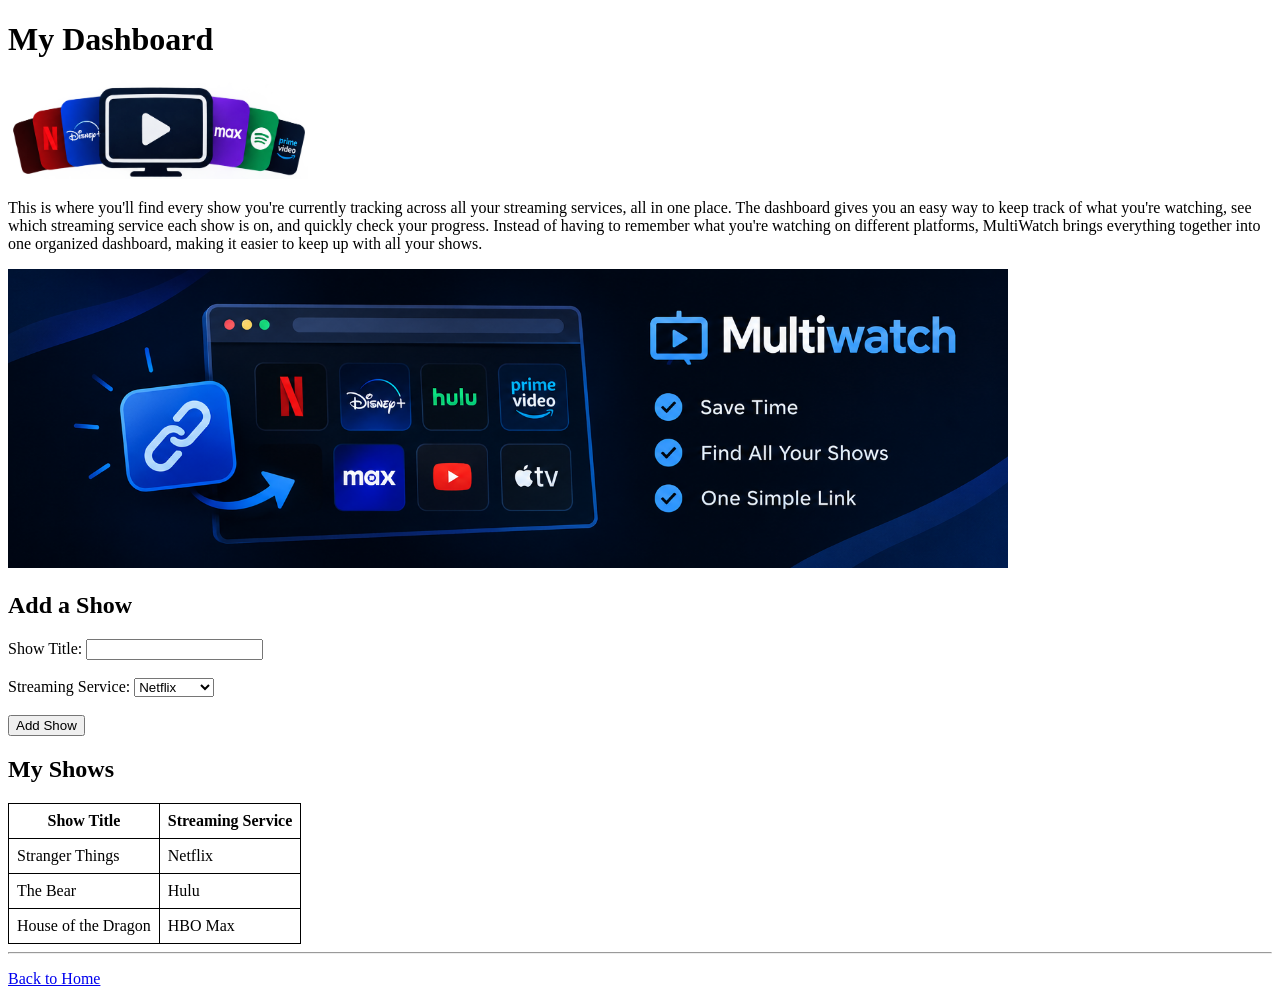
==== product_site/dashboard.html @ 45549ff5 "fixed html errors" ====
<!DOCTYPE html>
<!-- 
  Name: Ethan Moreta
  Date: 10/04/26
  Description: Dashboard page for MultiWatch, where a user will eventually 
  see all of their shows across different streaming services.
-->
<html lang="en">

<head>
    <meta charset="UTF-8">
    <title>MultiWatch Dashboard</title>
</head>

<body>

    <!-- Main heading for the page -->
    <h1>My Dashboard</h1>

    <img src="images/brand_logo.png" alt="logo image" width="300">

    <!-- Intro paragraph explaining the purpose of this page -->
    <p>
        This is where you'll find every show you're currently tracking across all your streaming services, all in one place. 
        The dashboard gives you an easy way to keep track of what you're watching, see which streaming service each show is 
        on, and quickly check your progress. Instead of having to remember what you're watching on different platforms, MultiWatch 
        brings everything together into one organized dashboard, making it easier to keep up with all your shows.
    </p>

    <img src="images/Multiwatch_Streaming_Hub_Banners.png" alt="product image" width="1000">

    <!-- 
      add show controls will go here later 
    -->
    <h2>Add a Show</h2>
    <form action="#" method="get">
 
        <!-- Text input -->
        <label for="show-title">Show Title:</label>
        <input type="text" id="show-title" name="show-title" maxlength="50" required>
        <br>
        <br>
 
        <!-- Dropdown for picking which streaming service the show is on -->
        <label for="service">Streaming Service:</label>
        <select id="service" name="service">
            <option value="netflix">Netflix</option>
            <option value="hulu">Hulu</option>
            <option value="hbomax">HBO Max</option>
            <option value="other">Other</option>
        </select>
        <br>
        <br>
 
        <input type="submit" value="Add Show">
 
    </form>

    <!-- 
      * Table of shows will go here, as they add the show in the form above it will populate here
      * Doesn't work yet just place holder
      * looked up styling to add lines for the table
    -->
    <h2>My Shows</h2>
    <table style="border-collapse: collapse;">
        <thead>
            <tr>
                <th style="border: 1px solid black; padding: 8px;">Show Title</th>
                <th style="border: 1px solid black; padding: 8px;">Streaming Service</th>
            </tr>
        </thead>
        <tbody>
            <tr>
                <td style="border: 1px solid black; padding: 8px;">Stranger Things</td>
                <td style="border: 1px solid black; padding: 8px;">Netflix</td>
            </tr>
            <tr>
                <td style="border: 1px solid black; padding: 8px;">The Bear</td>
                <td style="border: 1px solid black; padding: 8px;">Hulu</td>
            </tr>
            <tr>
                <td style="border: 1px solid black; padding: 8px;">House of the Dragon</td>
                <td style="border: 1px solid black; padding: 8px;">HBO Max</td>
            </tr>
        </tbody>
    </table>

    <hr>

    <!-- Link back to the main page -->
    <p>
        <a href="mainpage.html">Back to Home</a>
    </p>



</body>

</html>
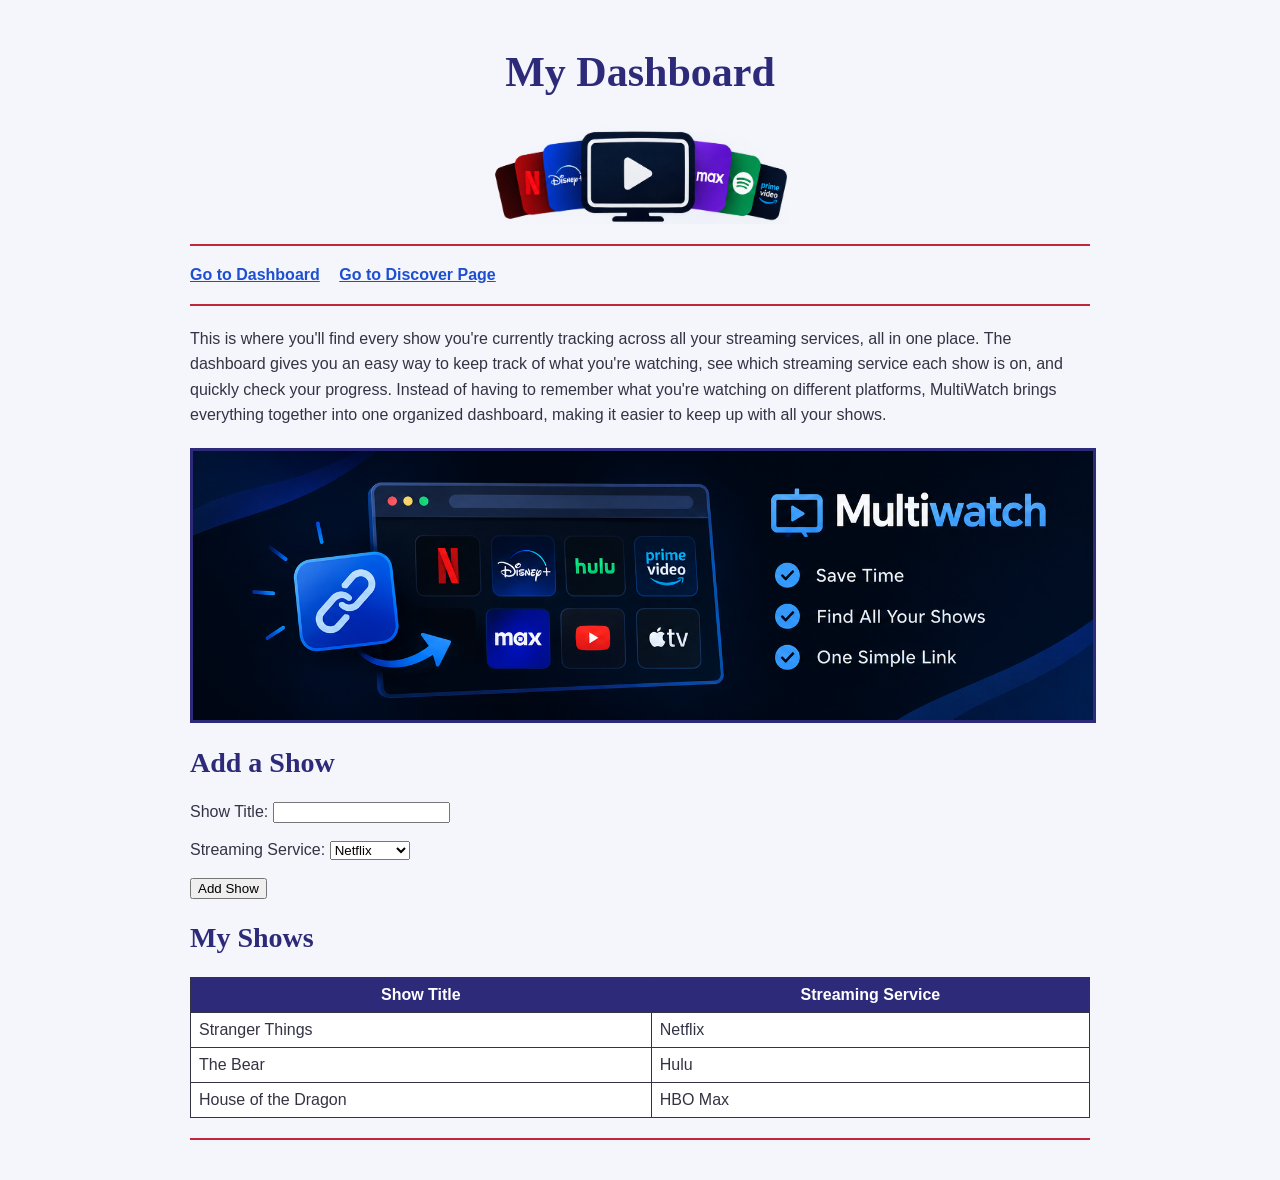
==== commit 4b3649ee: "Added CSS styling" ====
--- a/product_site/dashboard.html
+++ b/product_site/dashboard.html
@@ -6,19 +6,28 @@
   see all of their shows across different streaming services.
 -->
 <html lang="en">
-
+ 
 <head>
     <meta charset="UTF-8">
-    <title>MultiWatch Dashboard</title>
+    <title>MultiWatch Personal Dashboard</title>
+    <!-- Link to the shared external stylesheet -->
+    <link href="css/styles.css" type="text/css" rel="stylesheet">
 </head>
-
+ 
 <body>
-
+ 
     <!-- Main heading for the page -->
     <h1>My Dashboard</h1>
-
-    <img src="images/brand_logo.png" alt="logo image" width="300">
-
+ 
+    <img id="logo" src="images/brand_logo.png" alt="logo image" width="300">
+ 
+    <!-- Link back to the main page -->
+        <!-- Added link to dashboard page -->
+    <hr>
+        <a class="nav-link" href="mainpage.html">Go to Dashboard</a>
+        <a class="nav-link" href="discover.html">Go to Discover Page</a>
+    <hr>
+ 
     <!-- Intro paragraph explaining the purpose of this page -->
     <p>
         This is where you'll find every show you're currently tracking across all your streaming services, all in one place. 
@@ -26,9 +35,9 @@
         on, and quickly check your progress. Instead of having to remember what you're watching on different platforms, MultiWatch 
         brings everything together into one organized dashboard, making it easier to keep up with all your shows.
     </p>
-
-    <img src="images/Multiwatch_Streaming_Hub_Banners.png" alt="product image" width="1000">
-
+ 
+    <img class="banner" src="images/Multiwatch_Streaming_Hub_Banners.png" alt="product image" width="1000">
+ 
     <!-- 
       add show controls will go here later 
     -->
@@ -55,45 +64,38 @@
         <input type="submit" value="Add Show">
  
     </form>
-
+ 
     <!-- 
       * Table of shows will go here, as they add the show in the form above it will populate here
       * Doesn't work yet just place holder
-      * looked up styling to add lines for the table
+      * Table borders and padding are now styled in css/styles.css (.shows-table)
     -->
     <h2>My Shows</h2>
-    <table style="border-collapse: collapse;">
+    <table class="shows-table">
         <thead>
             <tr>
-                <th style="border: 1px solid black; padding: 8px;">Show Title</th>
-                <th style="border: 1px solid black; padding: 8px;">Streaming Service</th>
+                <th>Show Title</th>
+                <th>Streaming Service</th>
             </tr>
         </thead>
         <tbody>
             <tr>
-                <td style="border: 1px solid black; padding: 8px;">Stranger Things</td>
-                <td style="border: 1px solid black; padding: 8px;">Netflix</td>
+                <td>Stranger Things</td>
+                <td>Netflix</td>
             </tr>
             <tr>
-                <td style="border: 1px solid black; padding: 8px;">The Bear</td>
-                <td style="border: 1px solid black; padding: 8px;">Hulu</td>
+                <td>The Bear</td>
+                <td>Hulu</td>
             </tr>
             <tr>
-                <td style="border: 1px solid black; padding: 8px;">House of the Dragon</td>
-                <td style="border: 1px solid black; padding: 8px;">HBO Max</td>
+                <td>House of the Dragon</td>
+                <td>HBO Max</td>
             </tr>
         </tbody>
     </table>
-
+ 
     <hr>
-
-    <!-- Link back to the main page -->
-    <p>
-        <a href="mainpage.html">Back to Home</a>
-    </p>
-
-
-
+ 
 </body>
-
+ 
 </html>
--- a/product_site/css/styles.css
+++ b/product_site/css/styles.css
@@ -0,0 +1,123 @@
+/*
+  Name: Ethan Moreta
+  Description: Single external stylesheet shared by every MultiWatch page
+  (mainpage.html, dashboard.html, discover.html).
+
+  *** Looked up how to get some of these styling to work on imgages and things like that in order for them to look good ***
+  *** Also looked up a cool way to add coloring and styling to my forms ***
+*/
+
+body {
+    background-color: #f4f6fb;     /* background color on every page */
+    font-family: Arial, Verdana, sans-serif;
+    max-width: 900px;              /* keeps text lines readable */
+    margin: 0 auto;                /* centers the page */
+    padding: 20px;
+}
+ 
+ 
+/* h1 = main title of each page, same font properties everywhere */
+h1 {
+    font-family: Georgia, "Times New Roman", serif;
+    font-size: 42px;
+    color: #2e2a7a;
+    text-align: center;
+}
+ 
+/* h2 = section headings */
+h2 {
+    font-family: Georgia, "Times New Roman", serif;
+    font-size: 28px;
+    color: #2e2a7a;
+}
+ 
+ 
+/* Same font, size, and color for every paragraph on the site.
+   Fallback fonts (Verdana, sans-serif) are included. */
+p {
+    font-family: Arial, Verdana, sans-serif;
+    font-size: 16px;
+    line-height: 1.6;
+    color: #333344;
+}
+ 
+ 
+/* Unvisited link */
+a:link {
+    color: #1f4fd1;
+    text-decoration: underline;
+}
+ 
+/* Visited link (different color so users can tell) */
+a:visited {
+    color: #7a3fb0;
+}
+ 
+/* Keeps big images from running off the screen */
+img {
+    max-width: 100%;
+    height: auto;
+}
+ 
+hr {
+    border: 0;
+    border-top: 2px solid #c2263a;
+    margin: 20px 0;
+}
+ 
+ 
+/* #logo - the logo image at the top of each page (unique per page) */
+#logo {
+    display: block;
+    margin: 0 auto 10px auto;
+}
+ 
+/* .banner - the wide product images */
+.banner {
+    display: block;
+    margin: 20px auto;
+    border: 3px solid #2e2a7a;
+}
+ 
+/* .nav-link - the navigation links near the top of the pages */
+.nav-link {
+    font-weight: bold;
+    margin-right: 15px;
+}
+ 
+/* .shows-table - the table on the dashboard*/
+.shows-table {
+    border-collapse: collapse;
+    width: 100%;
+    background-color: #ffffff;
+}
+ 
+.shows-table th,
+.shows-table td {
+    border: 1px solid #333344;
+    padding: 8px;
+    font-family: Arial, Verdana, sans-serif;
+    color: #333344;
+}
+ 
+.shows-table th {
+    background-color: #2e2a7a;
+    color: #ffffff;
+}
+ 
+ 
+/* Forms (dashboard and discover pages) */
+label {
+    color: #333344;
+}
+ 
+fieldset {
+    border: 2px solid #2e2a7a;
+    margin-bottom: 15px;
+}
+ 
+legend {
+    color: #2e2a7a;
+    font-weight: bold;
+}
+ 
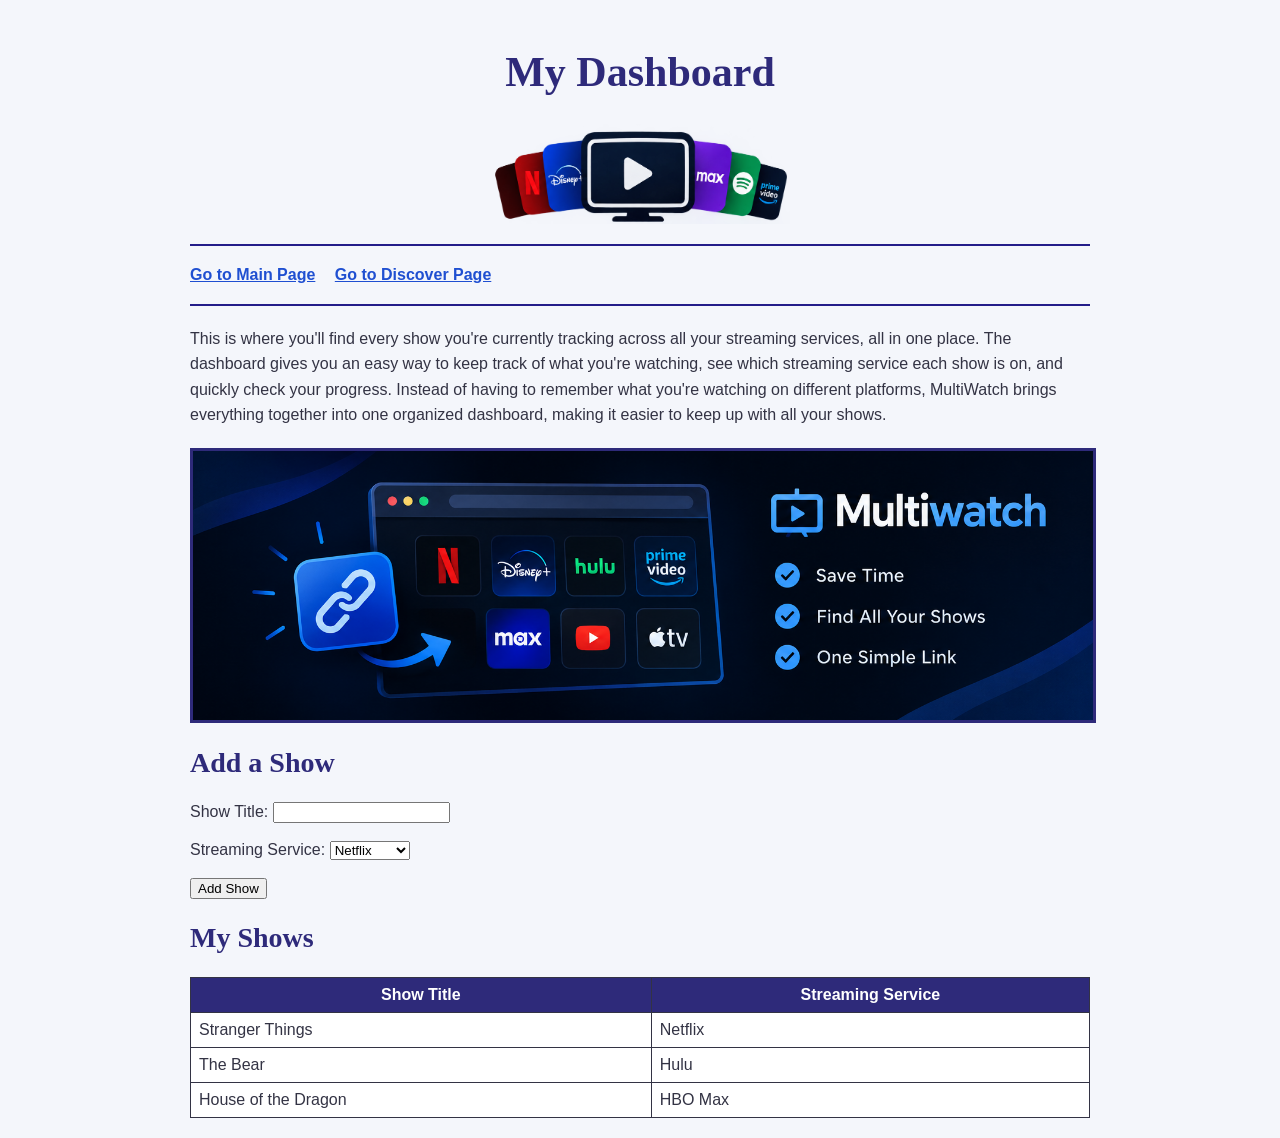
==== commit 49133359: "fixing up the styling" ====
--- a/product_site/dashboard.html
+++ b/product_site/dashboard.html
@@ -24,7 +24,7 @@
     <!-- Link back to the main page -->
         <!-- Added link to dashboard page -->
     <hr>
-        <a class="nav-link" href="mainpage.html">Go to Dashboard</a>
+        <a class="nav-link" href="mainpage.html">Go to Main Page</a>
         <a class="nav-link" href="discover.html">Go to Discover Page</a>
     <hr>
  
@@ -93,9 +93,7 @@
             </tr>
         </tbody>
     </table>
- 
-    <hr>
- 
+  
 </body>
  
 </html>
--- a/product_site/css/styles.css
+++ b/product_site/css/styles.css
@@ -61,7 +61,7 @@
  
 hr {
     border: 0;
-    border-top: 2px solid #c2263a;
+    border-top: 2px solid #231d89;
     margin: 20px 0;
 }
  
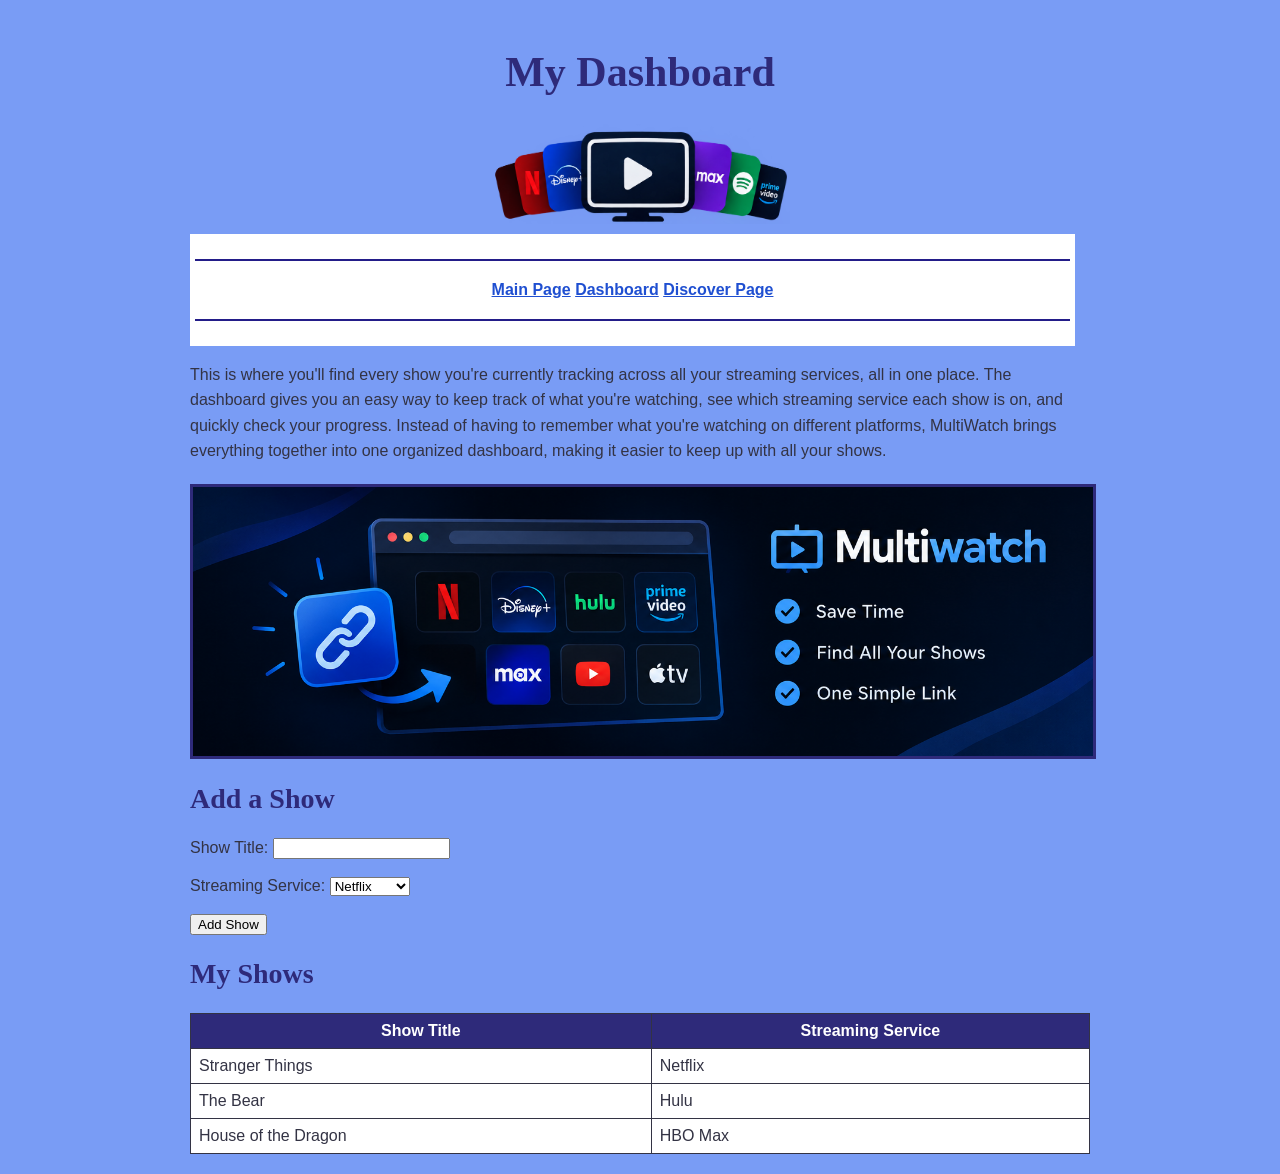
==== commit d363f5ed: "changed header and a couple other things" ====
--- a/product_site/dashboard.html
+++ b/product_site/dashboard.html
@@ -12,6 +12,7 @@
     <title>MultiWatch Personal Dashboard</title>
     <!-- Link to the shared external stylesheet -->
     <link href="css/styles.css" type="text/css" rel="stylesheet">
+    <meta name="viewport" content="width=device-width, initial-scale=1.0">
 </head>
  
 <body>
@@ -23,10 +24,13 @@
  
     <!-- Link back to the main page -->
         <!-- Added link to dashboard page -->
-    <hr>
-        <a class="nav-link" href="mainpage.html">Go to Main Page</a>
-        <a class="nav-link" href="discover.html">Go to Discover Page</a>
-    <hr>
+    <div class="header">
+        <hr>
+            <a class="nav-link" href="mainpage.html">Main Page</a>
+            <a class="nav-link" href="dashboard.html">Dashboard</a>
+            <a class="nav-link" href="discover.html">Discover Page</a>
+        <hr>
+    </div>
  
     <!-- Intro paragraph explaining the purpose of this page -->
     <p>
--- a/product_site/css/styles.css
+++ b/product_site/css/styles.css
@@ -7,8 +7,17 @@
   *** Also looked up a cool way to add coloring and styling to my forms ***
 */
 
+.header {
+    overflow: hidden;
+    padding: 5px;
+    text-align: center;
+    font-weight: bold;
+    margin-right: 15px;
+    background-color: #ffffff;
+}
+
 body {
-    background-color: #f4f6fb;     /* background color on every page */
+    background-color: #799cf5;     /* background color on every page */
     font-family: Arial, Verdana, sans-serif;
     max-width: 900px;              /* keeps text lines readable */
     margin: 0 auto;                /* centers the page */
@@ -50,7 +59,7 @@
  
 /* Visited link (different color so users can tell) */
 a:visited {
-    color: #7a3fb0;
+    color: #783db0;
 }
  
 /* Keeps big images from running off the screen */
@@ -65,7 +74,6 @@
     margin: 20px 0;
 }
  
- 
 /* #logo - the logo image at the top of each page (unique per page) */
 #logo {
     display: block;
@@ -79,11 +87,6 @@
     border: 3px solid #2e2a7a;
 }
  
-/* .nav-link - the navigation links near the top of the pages */
-.nav-link {
-    font-weight: bold;
-    margin-right: 15px;
-}
  
 /* .shows-table - the table on the dashboard*/
 .shows-table {
@@ -120,4 +123,12 @@
     color: #2e2a7a;
     font-weight: bold;
 }
- +
+
+ 
+
+@media only screen and (max-width: 600px) {
+  body {
+    background-color: lightblue;
+  }
+}
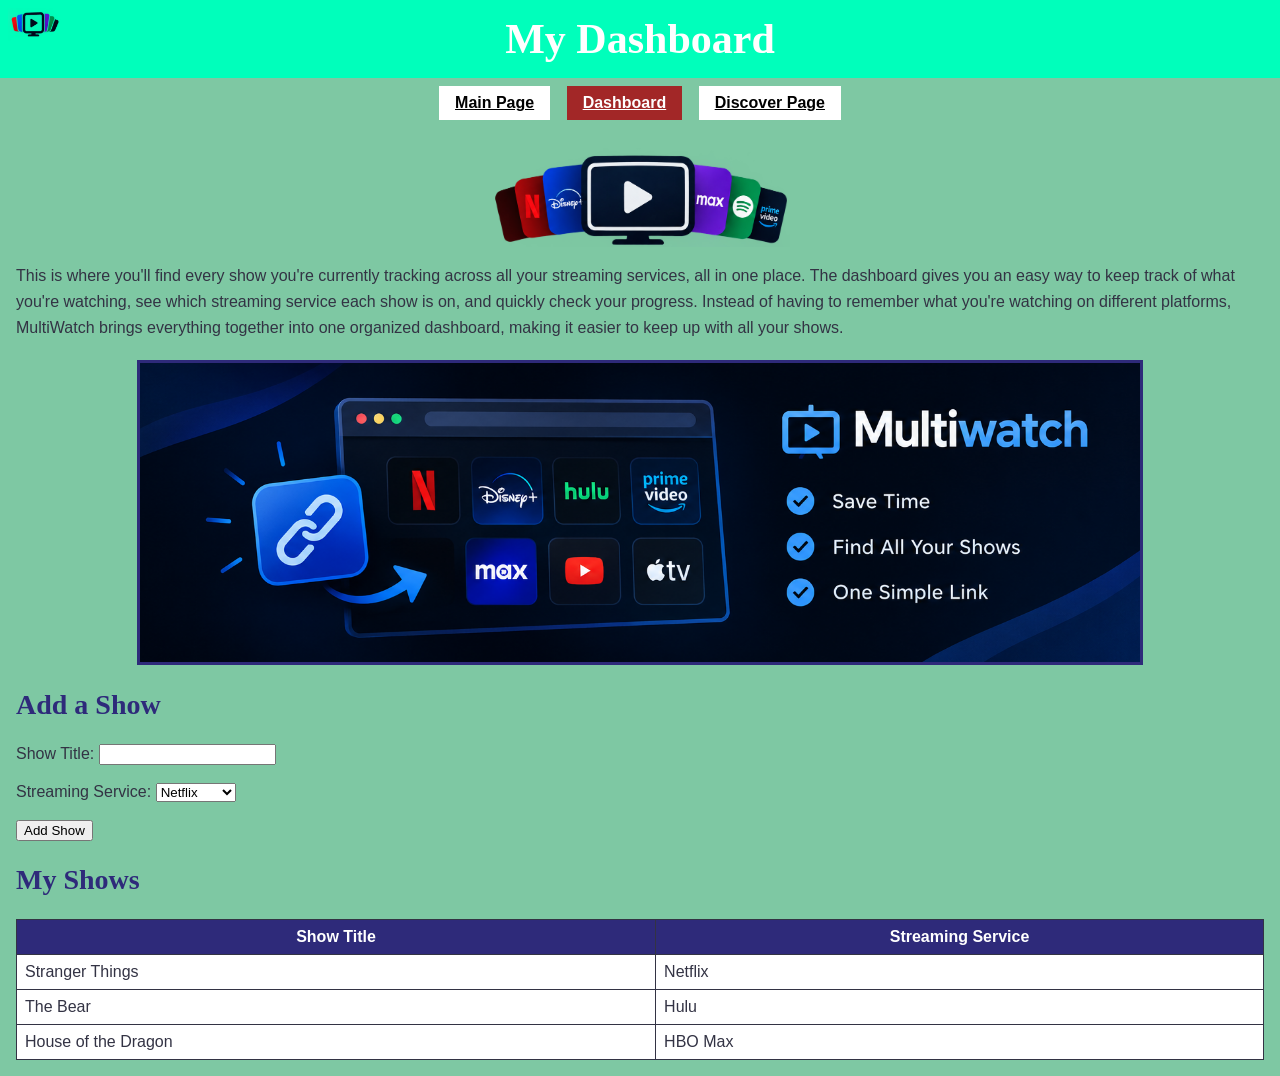
==== commit 5e2b9cf2: "added updated changes from students feedback" ====
--- a/product_site/dashboard.html
+++ b/product_site/dashboard.html
@@ -13,24 +13,29 @@
     <!-- Link to the shared external stylesheet -->
     <link href="css/styles.css" type="text/css" rel="stylesheet">
     <meta name="viewport" content="width=device-width, initial-scale=1.0">
+    <!-- Google tag (gtag.js) -->
+    <script async src="https://www.googletagmanager.com/gtag/js?id=G-D4CML2E9E1"></script>
+    <script>
+    window.dataLayer = window.dataLayer || [];
+    function gtag(){dataLayer.push(arguments);}
+    gtag('js', new Date());
+
+    gtag('config', 'G-D4CML2E9E1');
+    </script>
 </head>
  
-<body>
+<body class="page-dashboard">
  
-    <!-- Main heading for the page -->
-    <h1>My Dashboard</h1>
+    <!-- Header stays at the top of every page -->
+    <div class="header">
+        <img class="header-logo" src="images/logo.png" alt="MultiWatch logo">
+        <h1>My Dashboard</h1>
+        <a class="nav-link" href="mainpage.html">Main Page</a>
+        <a class="nav-link active" href="dashboard.html">Dashboard</a>
+        <a class="nav-link" href="discover.html">Discover Page</a>
+    </div>
  
     <img id="logo" src="images/brand_logo.png" alt="logo image" width="300">
- 
-    <!-- Link back to the main page -->
-        <!-- Added link to dashboard page -->
-    <div class="header">
-        <hr>
-            <a class="nav-link" href="mainpage.html">Main Page</a>
-            <a class="nav-link" href="dashboard.html">Dashboard</a>
-            <a class="nav-link" href="discover.html">Discover Page</a>
-        <hr>
-    </div>
  
     <!-- Intro paragraph explaining the purpose of this page -->
     <p>
--- a/product_site/css/styles.css
+++ b/product_site/css/styles.css
@@ -1,36 +1,85 @@
 /*
   Name: Ethan Moreta
   Description: Single external stylesheet shared by every MultiWatch page
-  (mainpage.html, dashboard.html, discover.html).
+  (track-shows.html, watchlist.html, discover-shows.html).
 
   *** Looked up how to get some of these styling to work on imgages and things like that in order for them to look good ***
   *** Also looked up a cool way to add coloring and styling to my forms ***
 */
 
 .header {
-    overflow: hidden;
-    padding: 5px;
+    position: relative;
     text-align: center;
+    margin: -16px -16px 20px -16px;
+}
+
+/* Small main-page logo in the top left of the heading bar */
+.header-logo {
+    position: absolute;
+    top: 8px;
+    left: 8px;
+    width: 55px;
+    height: auto;
+    max-width: 55px;
+}
+
+/* White buttons for the page tabs */
+.nav-link {
+    display: inline-block;
+    background-color: #ffffff;
+    color: #000000;
+    padding: 8px 16px;
+    margin: 8px 6px;
+    text-decoration: none;
     font-weight: bold;
-    margin-right: 15px;
-    background-color: #ffffff;
+}
+
+/* The tab you are currently on */
+.nav-link.active {
+    background-color:  #a22727;
+    color: #ffffff;
+}
+
+/* Keep nav buttons white even after visiting the link */
+.nav-link:link,
+.nav-link:visited {
+    color: #000000;
+}
+
+.nav-link.active:link,
+.nav-link.active:visited {
+    color: #ffffff;
 }
 
 body {
-    background-color: #799cf5;     /* background color on every page */
     font-family: Arial, Verdana, sans-serif;
-    max-width: 900px;              /* keeps text lines readable */
-    margin: 0 auto;                /* centers the page */
-    padding: 20px;
+    margin: 0;
+    padding: 16px;
+}
+
+/* Each tab uses its own page background so you can tell where you are */
+body.page-main {
+    background-color: #799cf5;
+}
+
+body.page-dashboard {
+    background-color: #7ec8a3;
+}
+
+body.page-discover {
+    background-color: #e8b86d;
 }
  
  
-/* h1 = main title of each page, same font properties everywhere */
+/* h1 = main title of each page, black bar just behind the heading */
 h1 {
     font-family: Georgia, "Times New Roman", serif;
     font-size: 42px;
-    color: #2e2a7a;
+    color: #ffffff;
+    background-color: #00ffbb;
     text-align: center;
+    padding: 15px 70px;
+    margin: 0;
 }
  
 /* h2 = section headings */
@@ -128,7 +177,7 @@
  
 
 @media only screen and (max-width: 600px) {
-  body {
-    background-color: lightblue;
+  h1 {
+    font-size: 28px;
   }
 }
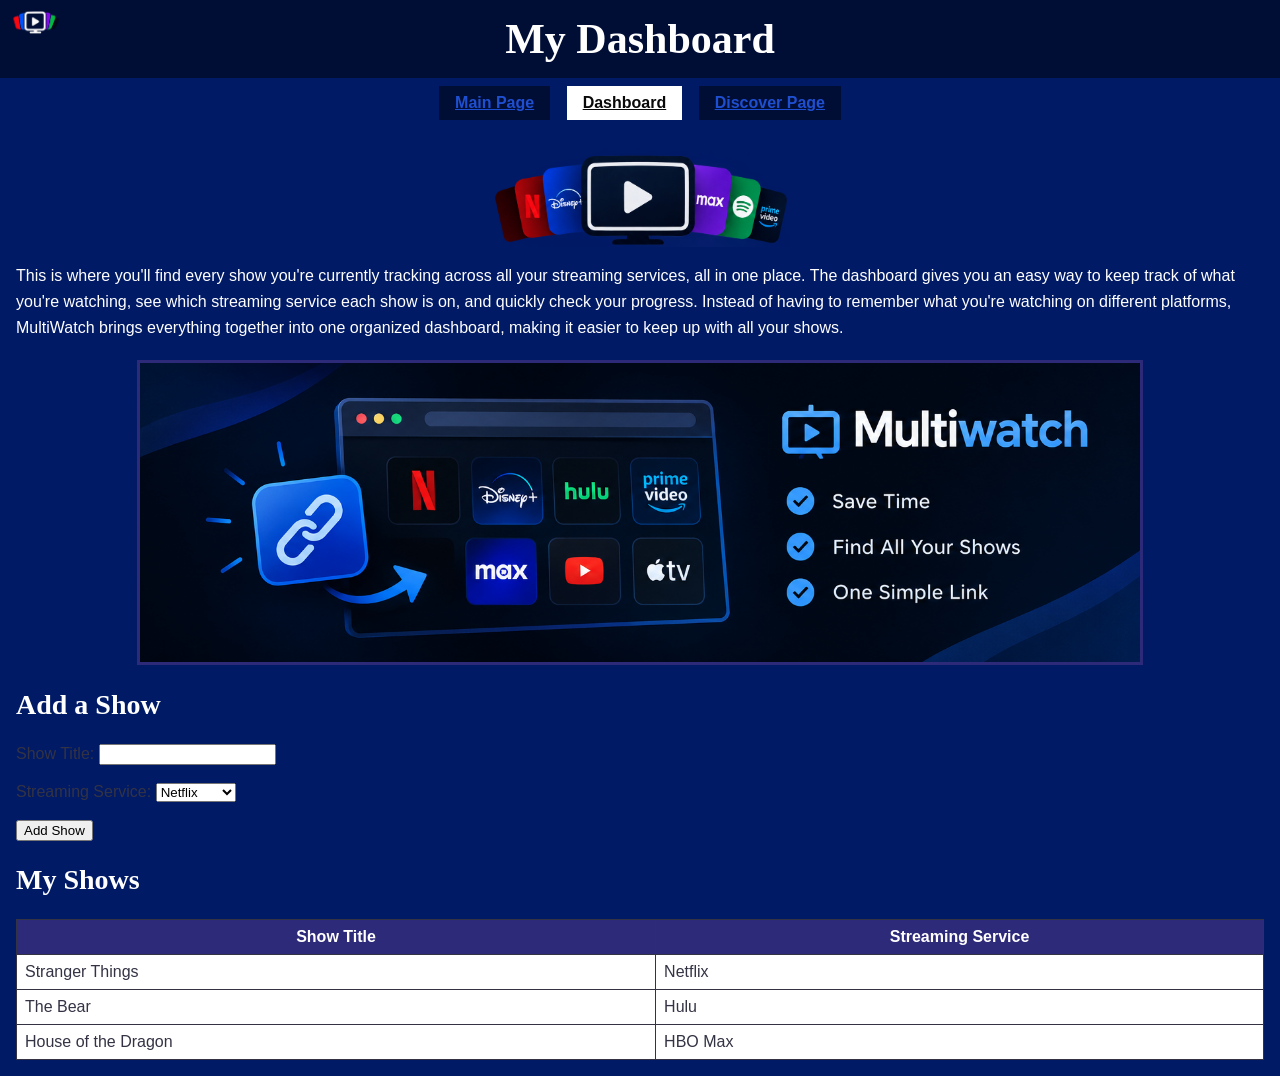
==== commit 244959b3: "changed up colors for the website" ====
--- a/product_site/dashboard.html
+++ b/product_site/dashboard.html
@@ -28,7 +28,7 @@
  
     <!-- Header stays at the top of every page -->
     <div class="header">
-        <img class="header-logo" src="images/logo.png" alt="MultiWatch logo">
+        <img class="header-logo" src="images/logo2.png" alt="MultiWatch logo">
         <h1>My Dashboard</h1>
         <a class="nav-link" href="mainpage.html">Main Page</a>
         <a class="nav-link active" href="dashboard.html">Dashboard</a>
--- a/product_site/css/styles.css
+++ b/product_site/css/styles.css
@@ -16,7 +16,7 @@
 /* Small main-page logo in the top left of the heading bar */
 .header-logo {
     position: absolute;
-    top: 8px;
+    top: 10px;
     left: 8px;
     width: 55px;
     height: auto;
@@ -26,8 +26,8 @@
 /* White buttons for the page tabs */
 .nav-link {
     display: inline-block;
-    background-color: #ffffff;
-    color: #000000;
+    background-color: #000e36;
+    color: #fdfcfc;
     padding: 8px 16px;
     margin: 8px 6px;
     text-decoration: none;
@@ -36,47 +36,54 @@
 
 /* The tab you are currently on */
 .nav-link.active {
-    background-color:  #a22727;
-    color: #ffffff;
-}
-
-/* Keep nav buttons white even after visiting the link */
-.nav-link:link,
-.nav-link:visited {
-    color: #000000;
+    background-color:  #ffffff;
+    color: #faf8f8;
 }
 
 .nav-link.active:link,
 .nav-link.active:visited {
-    color: #ffffff;
+    color: #0a0909;
 }
 
 body {
     font-family: Arial, Verdana, sans-serif;
     margin: 0;
     padding: 16px;
+    background-color: #f1f1f1;
+    color: #333344;
 }
 
-/* Each tab uses its own page background so you can tell where you are */
+/* Keep the pages light and simple with a soft gray background */
 body.page-main {
-    background-color: #799cf5;
+    background-color: #001a66;
 }
 
 body.page-dashboard {
-    background-color: #7ec8a3;
+    background-color: #001a66;
 }
 
 body.page-discover {
-    background-color: #e8b86d;
+    background-color: #001a66;
 }
  
- 
+ul {
+    color: #ffffff;
+} 
+
+ul li {
+    color: white;
+}
+
+form {
+    color: white;
+}
+
 /* h1 = main title of each page, black bar just behind the heading */
 h1 {
     font-family: Georgia, "Times New Roman", serif;
     font-size: 42px;
     color: #ffffff;
-    background-color: #00ffbb;
+    background-color: #000e36;
     text-align: center;
     padding: 15px 70px;
     margin: 0;
@@ -86,9 +93,8 @@
 h2 {
     font-family: Georgia, "Times New Roman", serif;
     font-size: 28px;
-    color: #2e2a7a;
+    color: #ffffff;
 }
- 
  
 /* Same font, size, and color for every paragraph on the site.
    Fallback fonts (Verdana, sans-serif) are included. */
@@ -96,7 +102,7 @@
     font-family: Arial, Verdana, sans-serif;
     font-size: 16px;
     line-height: 1.6;
-    color: #333344;
+    color: #ffffff;
 }
  
  
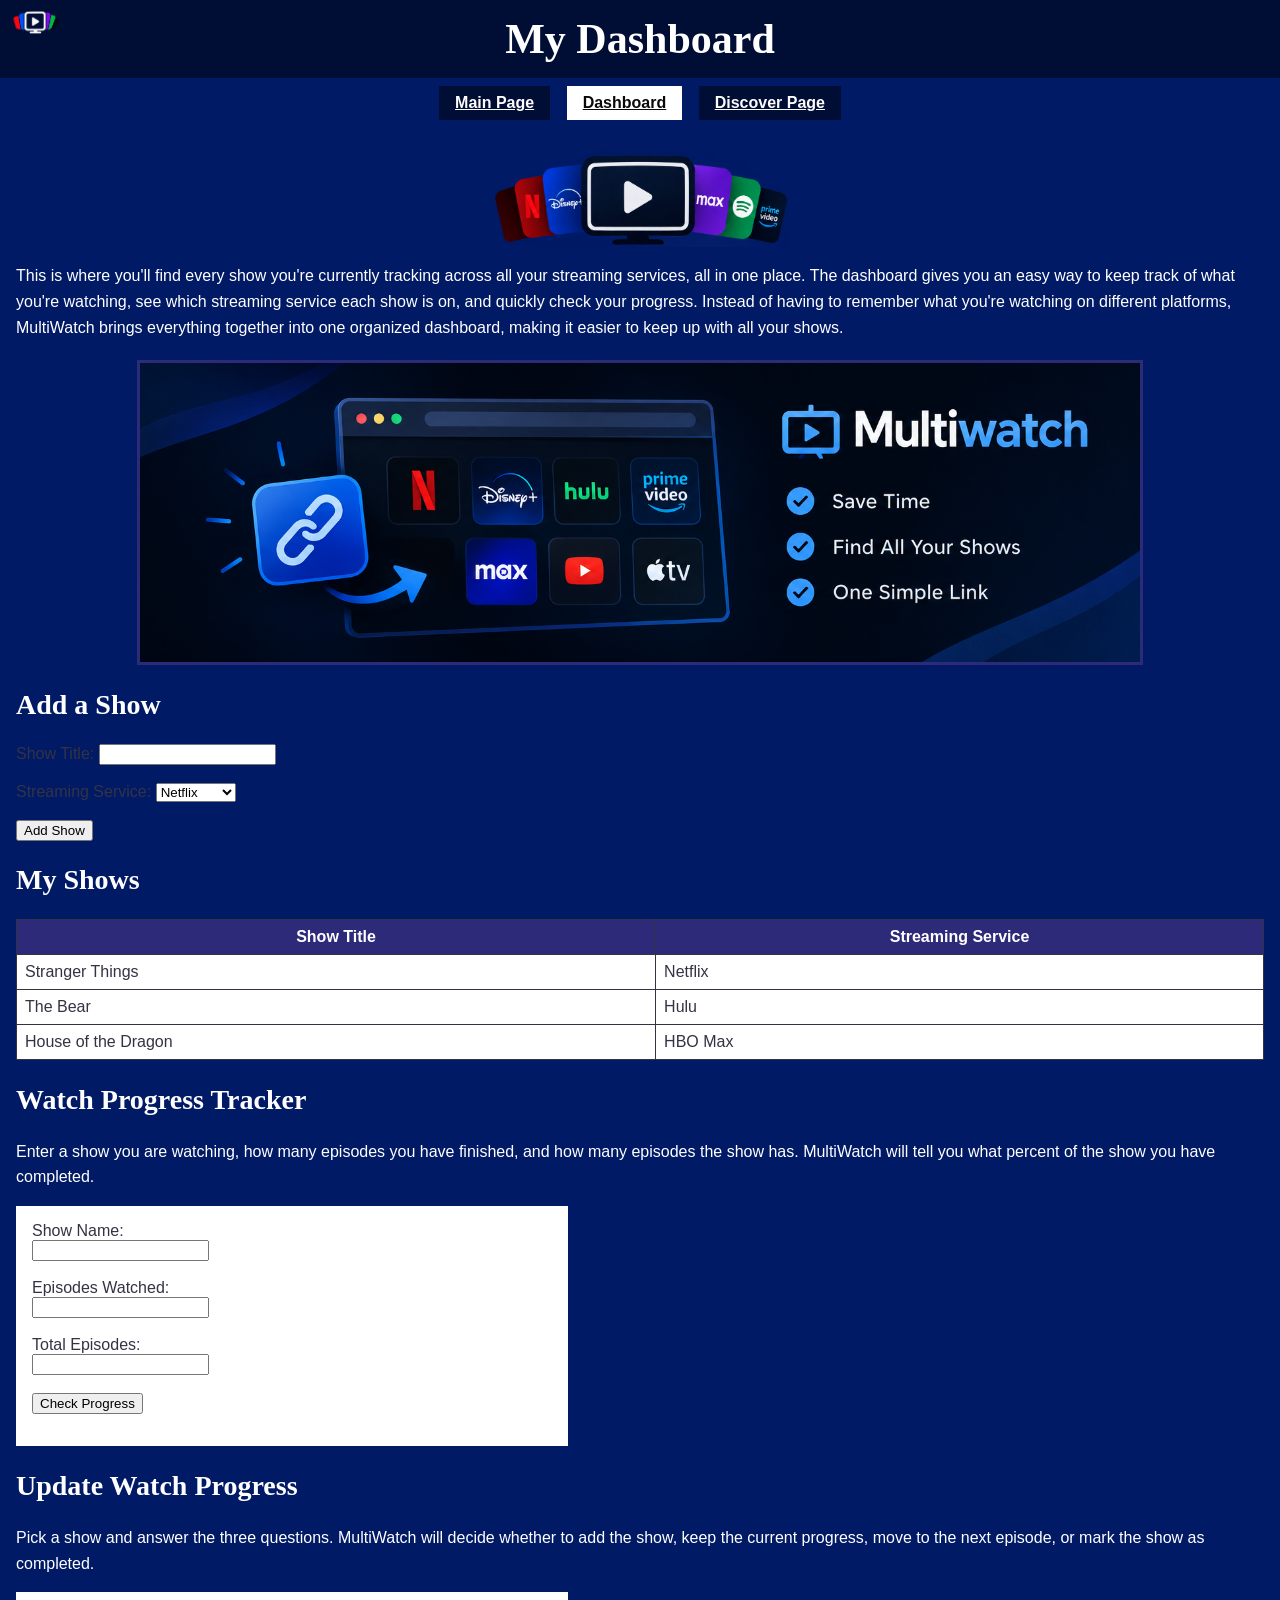
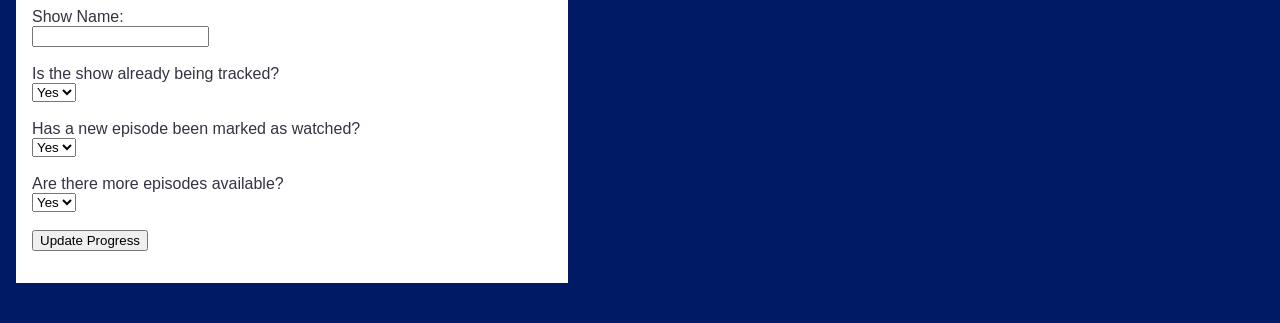
==== commit 455c83e9: "finished watch-progress.js and implement something simple in dashboard page" ====
--- a/product_site/dashboard.html
+++ b/product_site/dashboard.html
@@ -102,7 +102,96 @@
             </tr>
         </tbody>
     </table>
-  
+
+    <!--
+      Watch Progress Tracker
+      User enters a show and episode counts. watch-progress.js calculates the percent finished.
+    -->
+    <h2>Watch Progress Tracker</h2>
+    <p>
+        Enter a show you are watching, how many episodes you have finished, and how many episodes
+        the show has. MultiWatch will tell you what percent of the show you have completed.
+    </p>
+
+    <div style="background-color: #ffffff; padding: 16px; margin: 10px 0 24px 0; max-width: 520px;">
+        <label for="progress-show">Show Name:</label>
+        <br>
+        <input type="text" id="progress-show" name="progress-show" maxlength="50">
+        <br>
+        <br>
+
+        <label for="episodes-watched">Episodes Watched:</label>
+        <br>
+        <input type="number" id="episodes-watched" name="episodes-watched" min="0">
+        <br>
+        <br>
+
+        <label for="total-episodes">Total Episodes:</label>
+        <br>
+        <input type="number" id="total-episodes" name="total-episodes" min="1">
+        <br>
+        <br>
+
+        <button type="button" id="check-progress">Check Progress</button>
+
+        <!-- Filled in by watch-progress.js -->
+        <div id="progress-bar-wrap" style="display: none; background-color: #d9d9e6; height: 22px; width: 100%; margin-top: 16px;">
+            <div id="progress-bar" style="background-color: #2e2a7a; height: 22px; width: 0;"></div>
+        </div>
+        <p id="progress-message" style="color: #333344;"></p>
+    </div>
+
+    <!--
+      Watch decision
+      Three yes-or-no questions. watch-decision.js follows the decision tree.
+    -->
+    <h2>Update Watch Progress</h2>
+    <p>
+        Pick a show and answer the three questions. MultiWatch will decide whether to add the show,
+        keep the current progress, move to the next episode, or mark the show as completed.
+    </p>
+
+    <div style="background-color: #ffffff; padding: 16px; margin: 10px 0 24px 0; max-width: 520px;">
+        <label for="decision-show">Show Name:</label>
+        <br>
+        <input type="text" id="decision-show" name="decision-show" maxlength="50">
+        <br>
+        <br>
+
+        <label for="already-tracked">Is the show already being tracked?</label>
+        <br>
+        <select id="already-tracked" name="already-tracked">
+            <option value="yes">Yes</option>
+            <option value="no">No</option>
+        </select>
+        <br>
+        <br>
+
+        <label for="new-episode">Has a new episode been marked as watched?</label>
+        <br>
+        <select id="new-episode" name="new-episode">
+            <option value="yes">Yes</option>
+            <option value="no">No</option>
+        </select>
+        <br>
+        <br>
+
+        <label for="more-episodes">Are there more episodes available?</label>
+        <br>
+        <select id="more-episodes" name="more-episodes">
+            <option value="yes">Yes</option>
+            <option value="no">No</option>
+        </select>
+        <br>
+        <br>
+
+        <button type="button" id="check-decision">Update Progress</button>
+        <p id="decision-message" style="color: #333344;"></p>
+    </div>
+
+    <script src="js/watch-progress.js"></script>
+    <script src="js/watch-decision.js"></script>
+ 
 </body>
  
 </html>
--- a/product_site/css/styles.css
+++ b/product_site/css/styles.css
@@ -27,11 +27,16 @@
 .nav-link {
     display: inline-block;
     background-color: #000e36;
-    color: #fdfcfc;
     padding: 8px 16px;
     margin: 8px 6px;
     text-decoration: none;
     font-weight: bold;
+}
+
+/* Keep navigation link colors separate from the site's general link styles. */
+.nav-link:link,
+.nav-link:visited {
+    color: #fdfcfc;
 }
 
 /* The tab you are currently on */
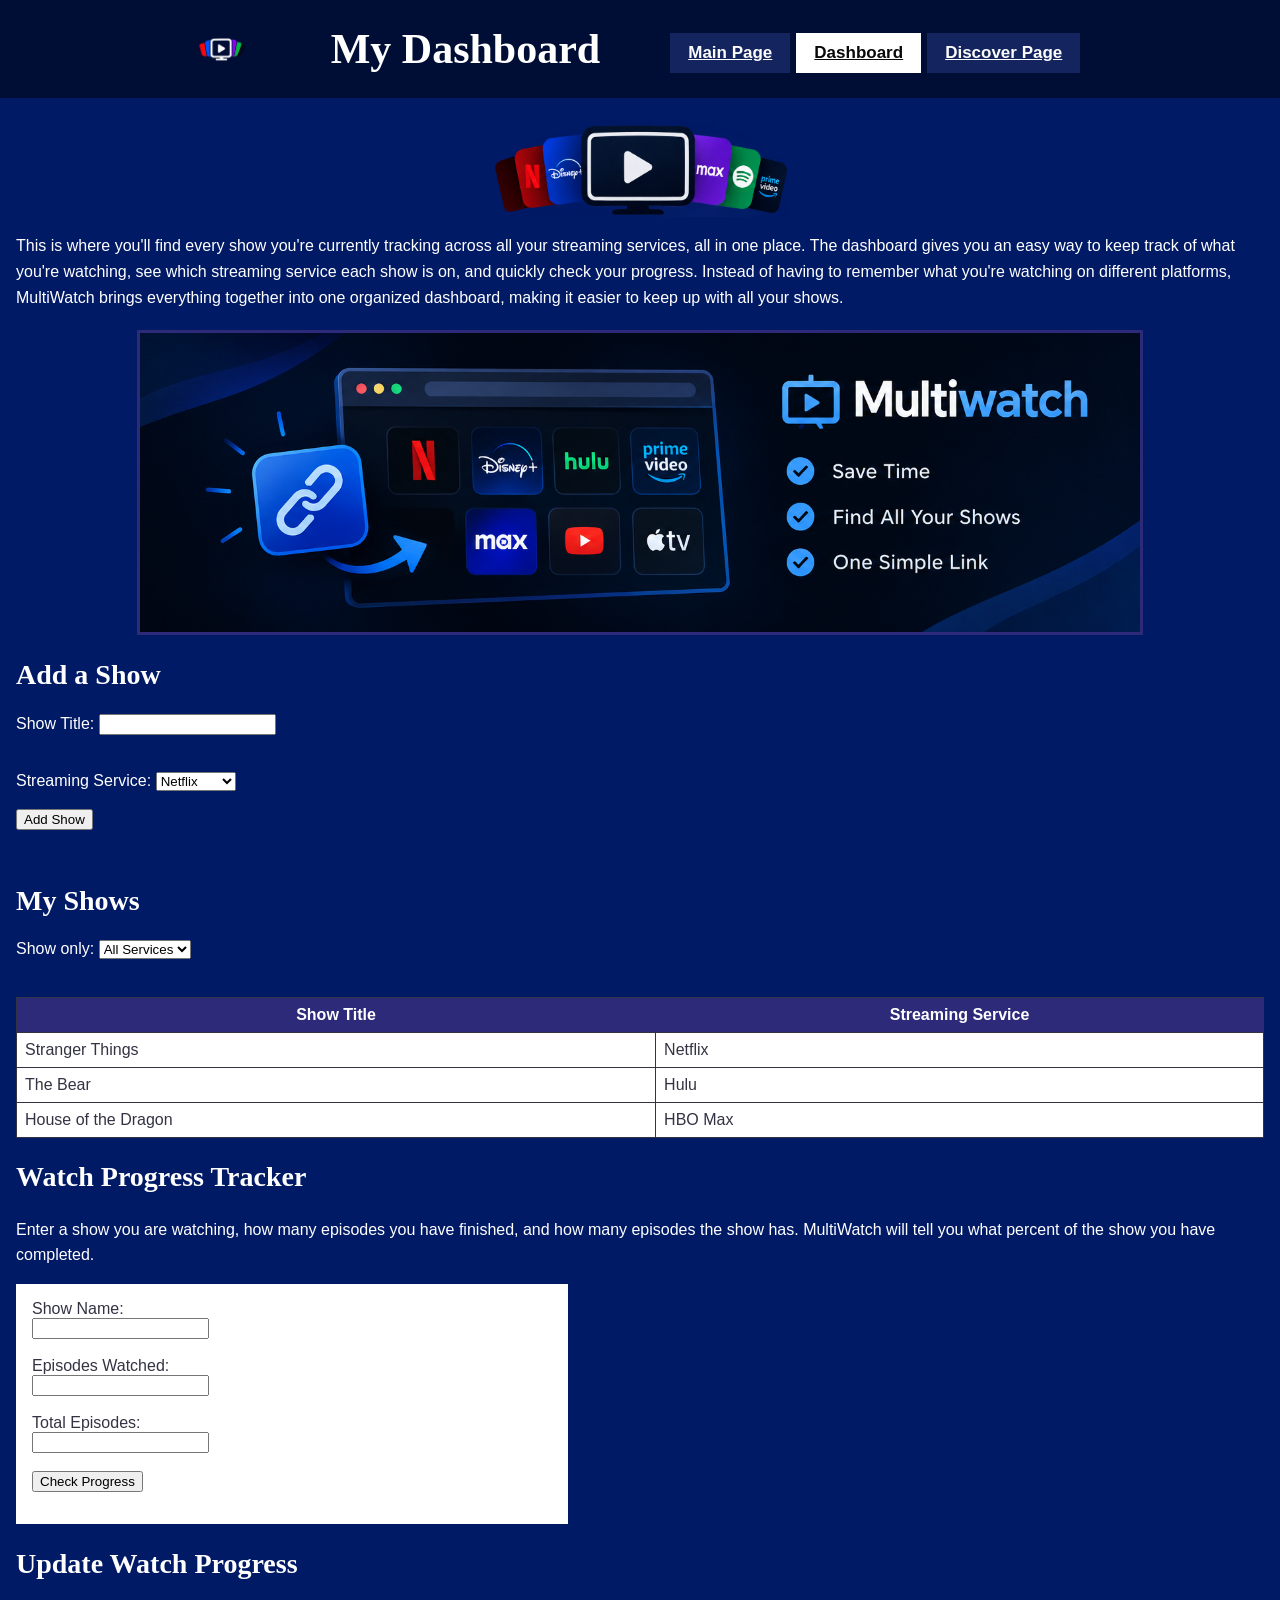
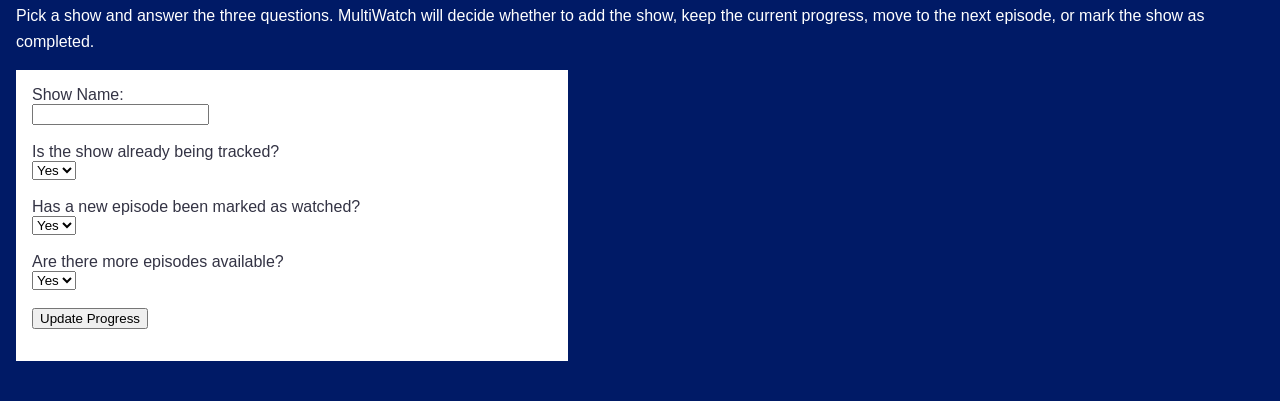
==== commit 95c8c12e: "Fixed up header coloring problems, also added event listener on dashboard page." ====
--- a/product_site/dashboard.html
+++ b/product_site/dashboard.html
@@ -51,13 +51,14 @@
       add show controls will go here later 
     -->
     <h2>Add a Show</h2>
-    <form action="#" method="get">
+    <!-- novalidate lets add-show-form.js show its own error messages -->
+    <form id="add-show-form" action="#" method="get" novalidate>
  
         <!-- Text input -->
         <label for="show-title">Show Title:</label>
         <input type="text" id="show-title" name="show-title" maxlength="50" required>
-        <br>
-        <br>
+        <!-- Filled in by add-show-form.js -->
+        <p id="title-message" aria-live="polite"></p>
  
         <!-- Dropdown for picking which streaming service the show is on -->
         <label for="service">Streaming Service:</label>
@@ -71,15 +72,25 @@
         <br>
  
         <input type="submit" value="Add Show">
+        <p id="form-message" aria-live="polite"></p>
  
     </form>
  
     <!-- 
-      * Table of shows will go here, as they add the show in the form above it will populate here
-      * Doesn't work yet just place holder
-      * Table borders and padding are now styled in css/styles.css (.shows-table)
+      * Shows added in the form above appear here (add-show-form.js)
+      * Table borders and padding are styled in css/styles.css (.shows-table)
     -->
     <h2>My Shows</h2>
+    <!-- Changing this dropdown runs show-filter.js -->
+    <label for="service-filter">Show only:</label>
+    <select id="service-filter" name="service-filter">
+        <option value="All">All Services</option>
+        <option value="Netflix">Netflix</option>
+        <option value="Hulu">Hulu</option>
+        <option value="HBO Max">HBO Max</option>
+        <option value="Other">Other</option>
+    </select>
+    <p id="filter-message" aria-live="polite"></p>
     <table class="shows-table">
         <thead>
             <tr>
@@ -113,7 +124,7 @@
         the show has. MultiWatch will tell you what percent of the show you have completed.
     </p>
 
-    <div style="background-color: #ffffff; padding: 16px; margin: 10px 0 24px 0; max-width: 520px;">
+    <div class="tool-box">
         <label for="progress-show">Show Name:</label>
         <br>
         <input type="text" id="progress-show" name="progress-show" maxlength="50">
@@ -151,7 +162,7 @@
         keep the current progress, move to the next episode, or mark the show as completed.
     </p>
 
-    <div style="background-color: #ffffff; padding: 16px; margin: 10px 0 24px 0; max-width: 520px;">
+    <div class="tool-box">
         <label for="decision-show">Show Name:</label>
         <br>
         <input type="text" id="decision-show" name="decision-show" maxlength="50">
@@ -191,6 +202,8 @@
 
     <script src="js/watch-progress.js"></script>
     <script src="js/watch-decision.js"></script>
+    <script src="js/show-filter.js"></script>
+    <script src="js/add-show-form.js"></script>
  
 </body>
  
--- a/product_site/css/styles.css
+++ b/product_site/css/styles.css
@@ -1,54 +1,13 @@
 /*
   Name: Ethan Moreta
   Description: Single external stylesheet shared by every MultiWatch page
-  (track-shows.html, watchlist.html, discover-shows.html).
+  (mainpage.html, dashboard.html, discover.html).
 
   *** Looked up how to get some of these styling to work on imgages and things like that in order for them to look good ***
   *** Also looked up a cool way to add coloring and styling to my forms ***
 */
 
-.header {
-    position: relative;
-    text-align: center;
-    margin: -16px -16px 20px -16px;
-}
-
-/* Small main-page logo in the top left of the heading bar */
-.header-logo {
-    position: absolute;
-    top: 10px;
-    left: 8px;
-    width: 55px;
-    height: auto;
-    max-width: 55px;
-}
-
-/* White buttons for the page tabs */
-.nav-link {
-    display: inline-block;
-    background-color: #000e36;
-    padding: 8px 16px;
-    margin: 8px 6px;
-    text-decoration: none;
-    font-weight: bold;
-}
-
-/* Keep navigation link colors separate from the site's general link styles. */
-.nav-link:link,
-.nav-link:visited {
-    color: #fdfcfc;
-}
-
-/* The tab you are currently on */
-.nav-link.active {
-    background-color:  #ffffff;
-    color: #faf8f8;
-}
-
-.nav-link.active:link,
-.nav-link.active:visited {
-    color: #0a0909;
-}
+/* ===================== GENERAL PAGE ===================== */
 
 body {
     font-family: Arial, Verdana, sans-serif;
@@ -58,7 +17,7 @@
     color: #333344;
 }
 
-/* Keep the pages light and simple with a soft gray background */
+/* Dark blue background shared by every page */
 body.page-main {
     background-color: #001a66;
 }
@@ -70,20 +29,83 @@
 body.page-discover {
     background-color: #001a66;
 }
- 
-ul {
-    color: #ffffff;
-} 
-
-ul li {
-    color: white;
-}
-
-form {
-    color: white;
-}
-
-/* h1 = main title of each page, black bar just behind the heading */
+
+
+/* ===================== HEADER ===================== */
+
+/* Header bar at the top of every page */
+.header {
+    display: flex;
+    align-items: center;
+    justify-content: center;
+    overflow: hidden;               /* contains the floated logo and links */
+    background-color: #000e36;
+    padding: 10px 16px;
+    margin: -16px -16px 20px -16px; /* cancels the body padding so the bar touches the edges */
+}
+
+/* Small logo floated to the top left of the header */
+.header-logo {
+    float: left;
+    width: 55px;
+    height: auto;
+    max-width: 55px;
+    margin: 0 12px 0 0;
+}
+
+/* Navy tabs for the page links */
+.nav-link {
+    float: left;
+    font-family: Verdana, Arial, sans-serif;
+    font-size: 17px;
+    font-weight: bold;
+    background-color: #13245e;      /* a bit lighter than the header so the tabs stand out */
+    padding: 10px 18px;
+    margin: 8px 6px 0 0;
+    text-decoration: none;
+}
+
+/* Keep navigation link colors separate from the site's general link styles */
+.nav-link:link,
+.nav-link:visited {
+    color: #fdfcfc;
+}
+
+/* Mouse hover effect */
+.nav-link:hover {
+    background-color: #001a66;
+}
+
+/* On click effect */
+.nav-link:active {
+    color: #000e36;
+}
+
+/* The tab you are currently on (last so hover does not override it) */
+.nav-link.active,
+.nav-link.active:link,
+.nav-link.active:visited {
+    background-color: #ffffff;
+    color: #0a0909;
+}
+
+
+/* ===================== MAIN CONTENT ===================== */
+
+/* Content box that holds everything below the header */
+.content {
+    float: left;
+    width: 80%;
+    margin-left: 10%;               /* centers the box: (100% - 80%) / 2 */
+    background-color: #000e36;      /* solid background so text and images stand out */
+    padding: 20px 30px;
+    box-sizing: border-box;         /* keeps padding inside the 80% width */
+}
+
+
+/* ===================== TEXT ===================== */
+
+/* h1 = main title of each page */
 h1 {
     font-family: Georgia, "Times New Roman", serif;
     font-size: 42px;
@@ -93,14 +115,14 @@
     padding: 15px 70px;
     margin: 0;
 }
- 
+
 /* h2 = section headings */
 h2 {
     font-family: Georgia, "Times New Roman", serif;
     font-size: 28px;
     color: #ffffff;
 }
- 
+
 /* Same font, size, and color for every paragraph on the site.
    Fallback fonts (Verdana, sans-serif) are included. */
 p {
@@ -109,52 +131,82 @@
     line-height: 1.6;
     color: #ffffff;
 }
- 
- 
-/* Unvisited link */
+
+ul {
+    color: #ffffff;
+}
+
+ul li {
+    color: #ffffff;
+}
+
+
+/* ===================== LINKS ===================== */
+
+/* Unvisited link (light blue so it is readable on the dark background) */
 a:link {
-    color: #1f4fd1;
+    color: #7fb3ff;
     text-decoration: underline;
 }
- 
+
 /* Visited link (different color so users can tell) */
 a:visited {
-    color: #783db0;
-}
- 
-/* Keeps big images from running off the screen */
+    color: #c9a7ff;
+}
+
+
+/* ===================== IMAGES & MEDIA ===================== */
+
+/* Images shrink to fit the page but never grow past their original size */
 img {
     max-width: 100%;
     height: auto;
 }
- 
+
+/* #logo - the logo image at the top of each page (unique per page) */
+#logo {
+    display: block;
+    margin: 0 auto 10px auto;
+}
+
+/* .banner - the wide product images, centered with space around them */
+.banner {
+    display: block;
+    margin: 20px auto;
+    border: 3px solid #2e2a7a;
+}
+
+/* Floating image helpers so text wraps around images */
+.img-left {
+    float: left;
+    margin: 0 15px 15px 0;
+}
+
+.img-right {
+    float: right;
+    margin: 0 0 15px 15px;
+}
+
+/* Keeps the video from running off small screens */
+iframe {
+    max-width: 100%;
+}
+
 hr {
     border: 0;
     border-top: 2px solid #231d89;
     margin: 20px 0;
 }
- 
-/* #logo - the logo image at the top of each page (unique per page) */
-#logo {
-    display: block;
-    margin: 0 auto 10px auto;
-}
- 
-/* .banner - the wide product images */
-.banner {
-    display: block;
-    margin: 20px auto;
-    border: 3px solid #2e2a7a;
-}
- 
- 
-/* .shows-table - the table on the dashboard*/
+
+
+/* ===================== TABLE (dashboard) ===================== */
+
 .shows-table {
     border-collapse: collapse;
     width: 100%;
     background-color: #ffffff;
 }
- 
+
 .shows-table th,
 .shows-table td {
     border: 1px solid #333344;
@@ -162,33 +214,101 @@
     font-family: Arial, Verdana, sans-serif;
     color: #333344;
 }
- 
+
 .shows-table th {
     background-color: #2e2a7a;
     color: #ffffff;
 }
- 
- 
-/* Forms (dashboard and discover pages) */
+
+
+/* ===================== FORMS (dashboard and discover) ===================== */
+
+form {
+    color: #ffffff;
+}
+
+.form {
+    color: #ffffff;
+}
+
+/* Light label text so it is readable on the dark background */
 label {
-    color: #333344;
-}
- 
+    color: #ffffff;
+}
+
 fieldset {
     border: 2px solid #2e2a7a;
     margin-bottom: 15px;
 }
- 
+
 legend {
-    color: #2e2a7a;
+    color: #ffd166;
     font-weight: bold;
 }
 
 
- 
+/* White boxes for the dashboard tools */
+.tool-box {
+    background-color: #ffffff;
+    padding: 16px;
+    margin: 10px 0 24px 0;
+    max-width: 520px;
+}
+
+/* Dark labels so they are readable on the white boxes */
+.tool-box label {
+    color: #333344;
+}
+
+/* Feedback messages set by JavaScript.
+   min-height saves space so the page does not jump when text appears. */
+#title-message,
+#form-message,
+#filter-message {
+    min-height: 1.6em;
+    margin: 6px 0;
+}
+
+.hint-message {
+    color: #ffd166;
+}
+
+.error-message {
+    color: #ff9a9a;
+}
+
+.success-message {
+    color: #8ff0a4;
+}
+
+
+/* ===================== RESPONSIVE (600px and below) ===================== */
 
 @media only screen and (max-width: 600px) {
-  h1 {
-    font-size: 28px;
-  }
-}+
+    h1 {
+        font-size: 28px;
+        padding: 15px;
+    }
+
+    /* Stack the navigation links instead of floating them */
+    .nav-link {
+        float: none;
+        display: block;
+        text-align: left;
+        margin: 6px 0;
+    }
+
+    /* Content takes the full width with larger text */
+    .content {
+        width: 100%;
+        margin-left: 0;
+        font-size: 18px;
+    }
+
+    /* p and li set their own size, so raise them here too */
+    .content p,
+    .content li {
+        font-size: 18px;
+    }
+}
